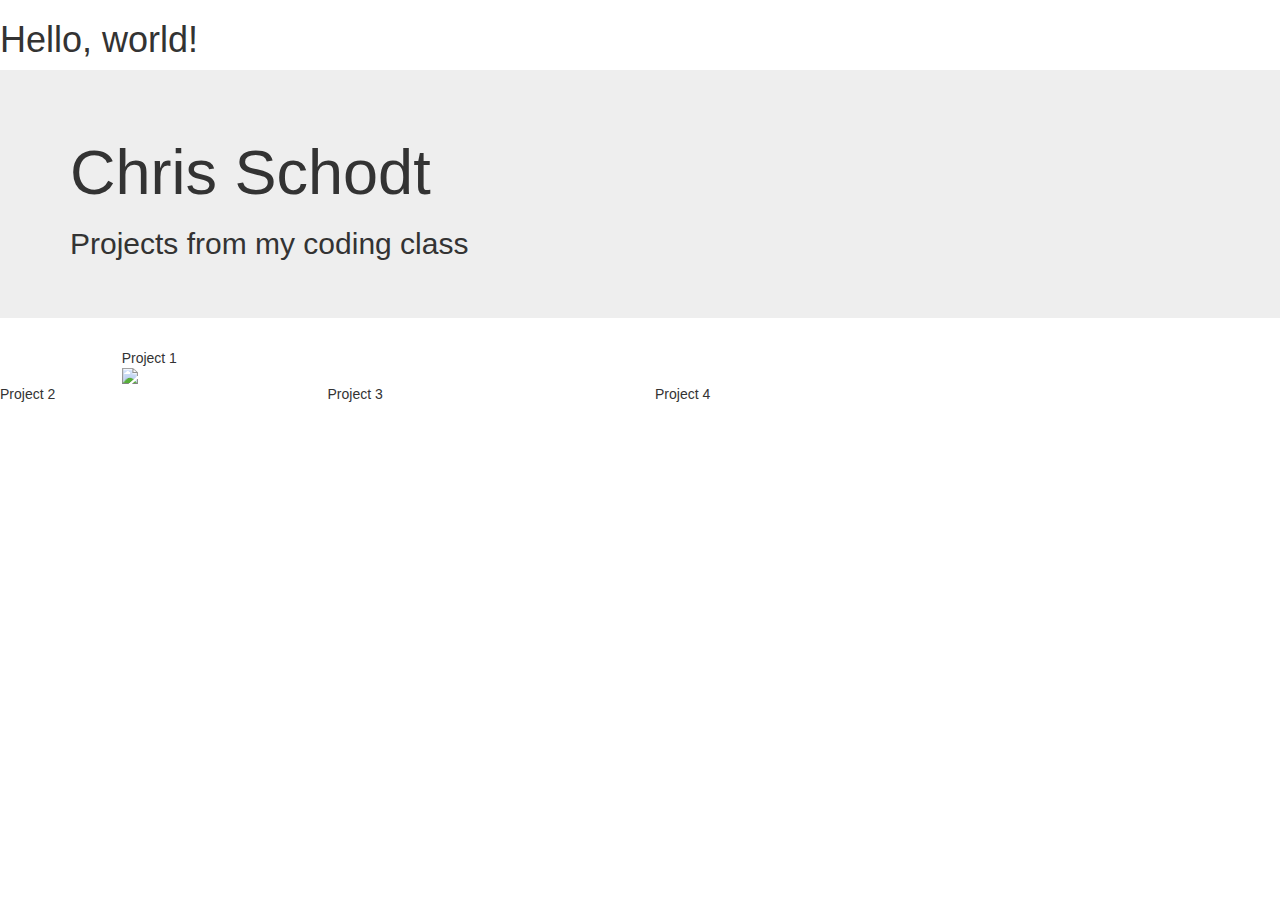
==== index.html @ e516d552 "HIV Chart" ====
<!DOCTYPE html>
<html lang="en">
  <head>
    <meta charset="utf-8">
    <meta http-equiv="X-UA-Compatible" content="IE=edge">
    <meta name="viewport" content="width=device-width, initial-scale=1">
    <title>C0ding</title>

    <!-- Bootstrap -->
    <link href="css/bootstrap.min.css" rel="stylesheet">

    <!-- HTML5 shim and Respond.js for IE8 support of HTML5 elements and media queries -->
    <!-- WARNING: Respond.js doesn't work if you view the page via file:// -->
    <!--[if lt IE 9]>
      <script src="https://oss.maxcdn.com/html5shiv/3.7.2/html5shiv.min.js"></script>
      <script src="https://oss.maxcdn.com/respond/1.4.2/respond.min.js"></script>
    <![endif]-->
  </head>
  <body>
    <h1>Hello, world!</h1>

<div class="jumbotron">
    <div class="container">
    	<h1>Chris Schodt</h1>
    	<h2>Projects from my coding class</h2>
    </div>
</div>

<div class="container-fluid">

    <div class="row">
    	<div class="col-md-10 col-md-offset-1"> 
    		Project 1
    		<br />
    		<a href="charts/HIVrateChart.html"><img class="center-block" src="images/examplescreenshot.png"/></a>

    	<div>
    </div>
    <div>
	


		</div>	
    	
    </div>

    <div class="row">
    	
    	<div class="col-sm-3"> Project 2 </div>
    	<div class="col-sm-3"> Project 3 </div>
    	<div class="col-sm-3"> Project 4 </div>
    </div>

</div>
    <!-- jQuery (necessary for Bootstrap's JavaScript plugins) -->
    <script src="https://ajax.googleapis.com/ajax/libs/jquery/1.11.1/jquery.min.js"></script>
    <!-- Include all compiled plugins (below), or include individual files as needed -->
    <script src="js/bootstrap.min.js"></script>
  </body>
</html>
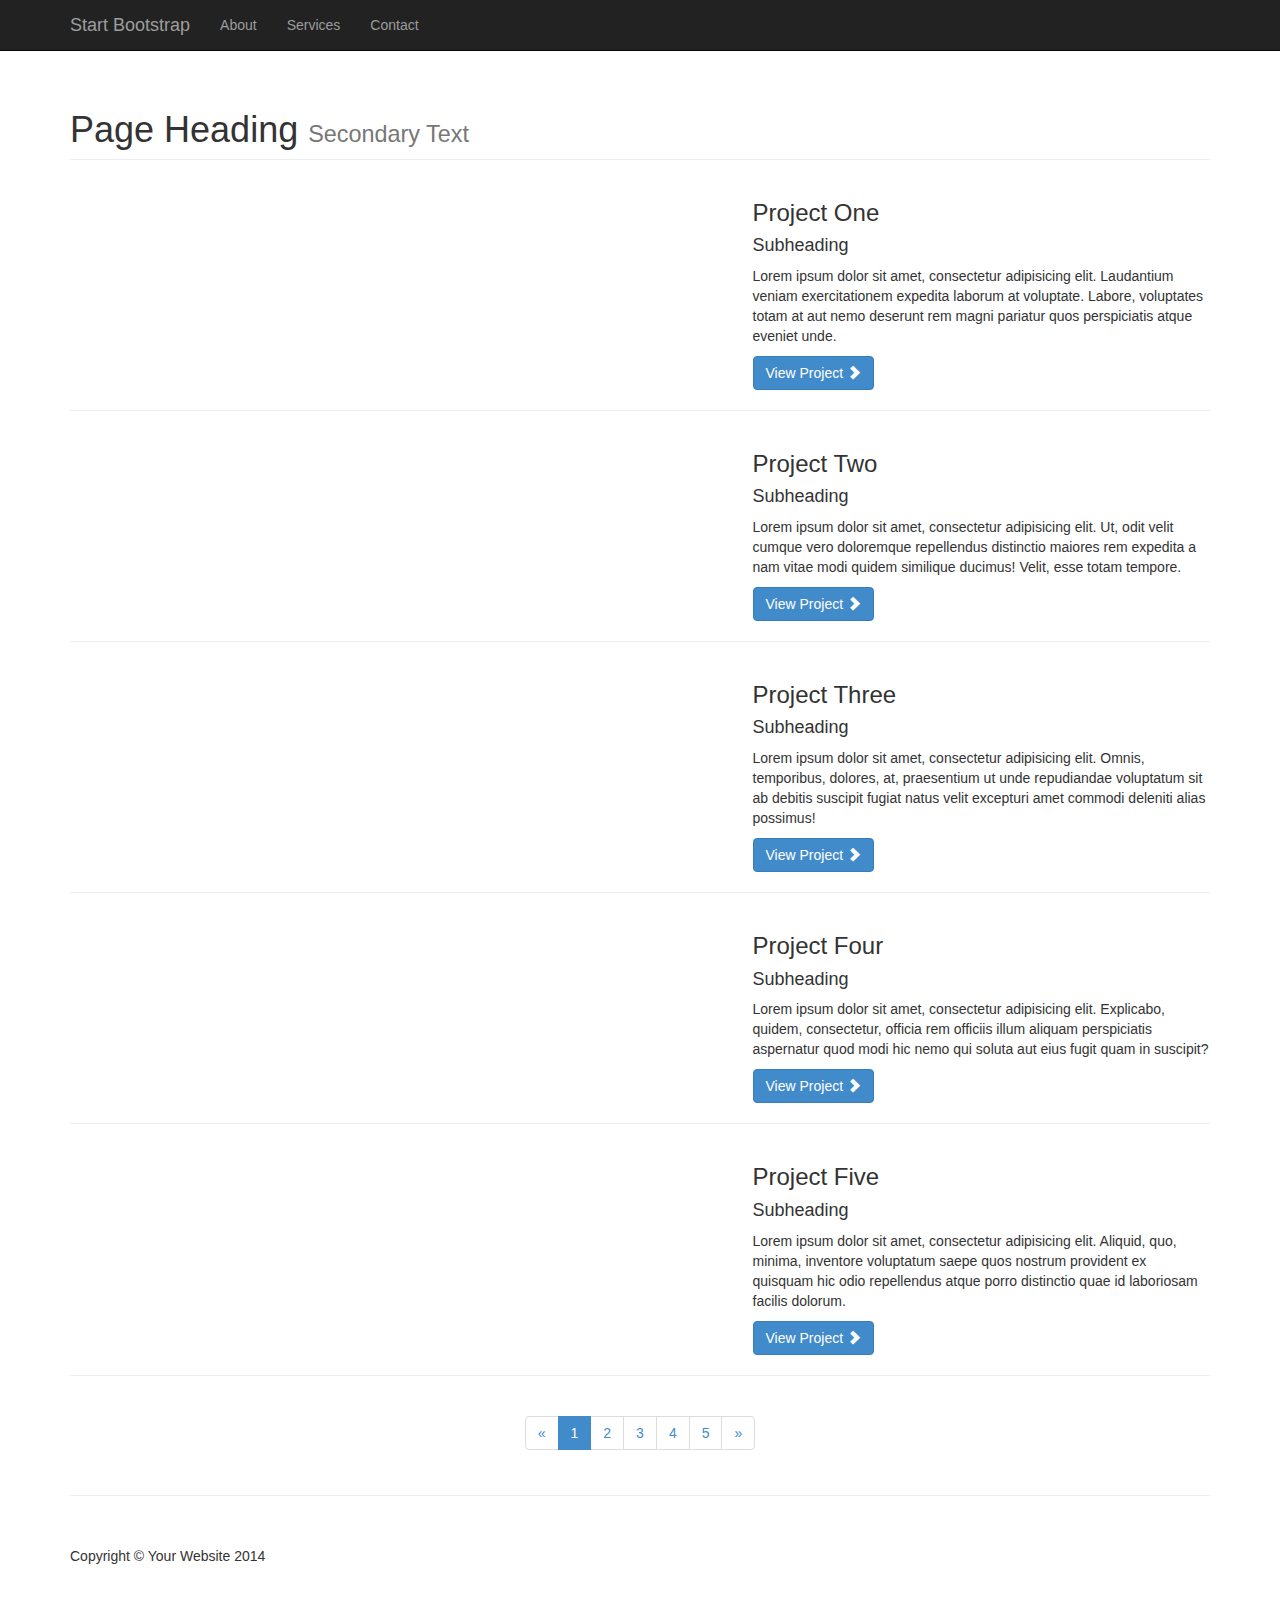
==== commit f20b6982: "1col" ====
--- a/index.html
+++ b/index.html
@@ -1,60 +1,220 @@
 <!DOCTYPE html>
 <html lang="en">
-  <head>
+
+<head>
+
     <meta charset="utf-8">
     <meta http-equiv="X-UA-Compatible" content="IE=edge">
     <meta name="viewport" content="width=device-width, initial-scale=1">
-    <title>C0ding</title>
-
-    <!-- Bootstrap -->
+    <meta name="description" content="">
+    <meta name="author" content="">
+
+    <title>1 Col Portfolio - Start Bootstrap Template</title>
+
+    <!-- Bootstrap Core CSS -->
     <link href="css/bootstrap.min.css" rel="stylesheet">
 
-    <!-- HTML5 shim and Respond.js for IE8 support of HTML5 elements and media queries -->
+    <!-- Custom CSS -->
+    <link href="css/1-col-portfolio.css" rel="stylesheet">
+
+    <!-- HTML5 Shim and Respond.js IE8 support of HTML5 elements and media queries -->
     <!-- WARNING: Respond.js doesn't work if you view the page via file:// -->
     <!--[if lt IE 9]>
-      <script src="https://oss.maxcdn.com/html5shiv/3.7.2/html5shiv.min.js"></script>
-      <script src="https://oss.maxcdn.com/respond/1.4.2/respond.min.js"></script>
+        <script src="https://oss.maxcdn.com/libs/html5shiv/3.7.0/html5shiv.js"></script>
+        <script src="https://oss.maxcdn.com/libs/respond.js/1.4.2/respond.min.js"></script>
     <![endif]-->
-  </head>
-  <body>
-    <h1>Hello, world!</h1>
-
-<div class="jumbotron">
+
+</head>
+
+<body>
+
+    <!-- Navigation -->
+    <nav class="navbar navbar-inverse navbar-fixed-top" role="navigation">
+        <div class="container">
+            <!-- Brand and toggle get grouped for better mobile display -->
+            <div class="navbar-header">
+                <button type="button" class="navbar-toggle" data-toggle="collapse" data-target="#bs-example-navbar-collapse-1">
+                    <span class="sr-only">Toggle navigation</span>
+                    <span class="icon-bar"></span>
+                    <span class="icon-bar"></span>
+                    <span class="icon-bar"></span>
+                </button>
+                <a class="navbar-brand" href="#">Start Bootstrap</a>
+            </div>
+            <!-- Collect the nav links, forms, and other content for toggling -->
+            <div class="collapse navbar-collapse" id="bs-example-navbar-collapse-1">
+                <ul class="nav navbar-nav">
+                    <li>
+                        <a href="#">About</a>
+                    </li>
+                    <li>
+                        <a href="#">Services</a>
+                    </li>
+                    <li>
+                        <a href="#">Contact</a>
+                    </li>
+                </ul>
+            </div>
+            <!-- /.navbar-collapse -->
+        </div>
+        <!-- /.container -->
+    </nav>
+
+    <!-- Page Content -->
     <div class="container">
-    	<h1>Chris Schodt</h1>
-    	<h2>Projects from my coding class</h2>
+
+        <!-- Page Heading -->
+        <div class="row">
+            <div class="col-lg-12">
+                <h1 class="page-header">Page Heading
+                    <small>Secondary Text</small>
+                </h1>
+            </div>
+        </div>
+        <!-- /.row -->
+
+        <!-- Project One -->
+        <div class="row">
+            <div class="col-md-7">
+                <a href="#">
+                    <img class="img-responsive" src="http://placehold.it/700x300" alt="">
+                </a>
+            </div>
+            <div class="col-md-5">
+                <h3>Project One</h3>
+                <h4>Subheading</h4>
+                <p>Lorem ipsum dolor sit amet, consectetur adipisicing elit. Laudantium veniam exercitationem expedita laborum at voluptate. Labore, voluptates totam at aut nemo deserunt rem magni pariatur quos perspiciatis atque eveniet unde.</p>
+                <a class="btn btn-primary" href="#">View Project <span class="glyphicon glyphicon-chevron-right"></span></a>
+            </div>
+        </div>
+        <!-- /.row -->
+
+        <hr>
+
+        <!-- Project Two -->
+        <div class="row">
+            <div class="col-md-7">
+                <a href="#">
+                    <img class="img-responsive" src="http://placehold.it/700x300" alt="">
+                </a>
+            </div>
+            <div class="col-md-5">
+                <h3>Project Two</h3>
+                <h4>Subheading</h4>
+                <p>Lorem ipsum dolor sit amet, consectetur adipisicing elit. Ut, odit velit cumque vero doloremque repellendus distinctio maiores rem expedita a nam vitae modi quidem similique ducimus! Velit, esse totam tempore.</p>
+                <a class="btn btn-primary" href="#">View Project <span class="glyphicon glyphicon-chevron-right"></span></a>
+            </div>
+        </div>
+        <!-- /.row -->
+
+        <hr>
+
+        <!-- Project Three -->
+        <div class="row">
+            <div class="col-md-7">
+                <a href="#">
+                    <img class="img-responsive" src="http://placehold.it/700x300" alt="">
+                </a>
+            </div>
+            <div class="col-md-5">
+                <h3>Project Three</h3>
+                <h4>Subheading</h4>
+                <p>Lorem ipsum dolor sit amet, consectetur adipisicing elit. Omnis, temporibus, dolores, at, praesentium ut unde repudiandae voluptatum sit ab debitis suscipit fugiat natus velit excepturi amet commodi deleniti alias possimus!</p>
+                <a class="btn btn-primary" href="#">View Project <span class="glyphicon glyphicon-chevron-right"></span></a>
+            </div>
+        </div>
+        <!-- /.row -->
+
+        <hr>
+
+        <!-- Project Four -->
+        <div class="row">
+
+            <div class="col-md-7">
+                <a href="#">
+                    <img class="img-responsive" src="http://placehold.it/700x300" alt="">
+                </a>
+            </div>
+            <div class="col-md-5">
+                <h3>Project Four</h3>
+                <h4>Subheading</h4>
+                <p>Lorem ipsum dolor sit amet, consectetur adipisicing elit. Explicabo, quidem, consectetur, officia rem officiis illum aliquam perspiciatis aspernatur quod modi hic nemo qui soluta aut eius fugit quam in suscipit?</p>
+                <a class="btn btn-primary" href="#">View Project <span class="glyphicon glyphicon-chevron-right"></span></a>
+            </div>
+        </div>
+        <!-- /.row -->
+
+        <hr>
+
+        <!-- Project Five -->
+        <div class="row">
+            <div class="col-md-7">
+                <a href="#">
+                    <img class="img-responsive" src="http://placehold.it/700x300" alt="">
+                </a>
+            </div>
+            <div class="col-md-5">
+                <h3>Project Five</h3>
+                <h4>Subheading</h4>
+                <p>Lorem ipsum dolor sit amet, consectetur adipisicing elit. Aliquid, quo, minima, inventore voluptatum saepe quos nostrum provident ex quisquam hic odio repellendus atque porro distinctio quae id laboriosam facilis dolorum.</p>
+                <a class="btn btn-primary" href="#">View Project <span class="glyphicon glyphicon-chevron-right"></span></a>
+            </div>
+        </div>
+        <!-- /.row -->
+
+        <hr>
+
+        <!-- Pagination -->
+        <div class="row text-center">
+            <div class="col-lg-12">
+                <ul class="pagination">
+                    <li>
+                        <a href="#">&laquo;</a>
+                    </li>
+                    <li class="active">
+                        <a href="#">1</a>
+                    </li>
+                    <li>
+                        <a href="#">2</a>
+                    </li>
+                    <li>
+                        <a href="#">3</a>
+                    </li>
+                    <li>
+                        <a href="#">4</a>
+                    </li>
+                    <li>
+                        <a href="#">5</a>
+                    </li>
+                    <li>
+                        <a href="#">&raquo;</a>
+                    </li>
+                </ul>
+            </div>
+        </div>
+        <!-- /.row -->
+
+        <hr>
+
+        <!-- Footer -->
+        <footer>
+            <div class="row">
+                <div class="col-lg-12">
+                    <p>Copyright &copy; Your Website 2014</p>
+                </div>
+            </div>
+            <!-- /.row -->
+        </footer>
+
     </div>
-</div>
-
-<div class="container-fluid">
-
-    <div class="row">
-    	<div class="col-md-10 col-md-offset-1"> 
-    		Project 1
-    		<br />
-    		<a href="charts/HIVrateChart.html"><img class="center-block" src="images/examplescreenshot.png"/></a>
-
-    	<div>
-    </div>
-    <div>
-	
-
-
-		</div>	
-    	
-    </div>
-
-    <div class="row">
-    	
-    	<div class="col-sm-3"> Project 2 </div>
-    	<div class="col-sm-3"> Project 3 </div>
-    	<div class="col-sm-3"> Project 4 </div>
-    </div>
-
-</div>
-    <!-- jQuery (necessary for Bootstrap's JavaScript plugins) -->
-    <script src="https://ajax.googleapis.com/ajax/libs/jquery/1.11.1/jquery.min.js"></script>
-    <!-- Include all compiled plugins (below), or include individual files as needed -->
+    <!-- /.container -->
+
+    <!-- jQuery -->
+    <script src="js/jquery.js"></script>
+
+    <!-- Bootstrap Core JavaScript -->
     <script src="js/bootstrap.min.js"></script>
-  </body>
-</html>+
+</body>
+
+</html>
--- a/css/1-col-portfolio.css
+++ b/css/1-col-portfolio.css
@@ -0,0 +1,13 @@
+/*!
+ * Start Bootstrap - 1 Col Portfolio HTML Template (http://startbootstrap.com)
+ * Code licensed under the Apache License v2.0.
+ * For details, see http://www.apache.org/licenses/LICENSE-2.0.
+ */
+
+body {
+    padding-top: 70px; /* Required padding for .navbar-fixed-top. Remove if using .navbar-static-top. Change if height of navigation changes. */
+}
+
+footer {
+    margin: 50px 0;
+}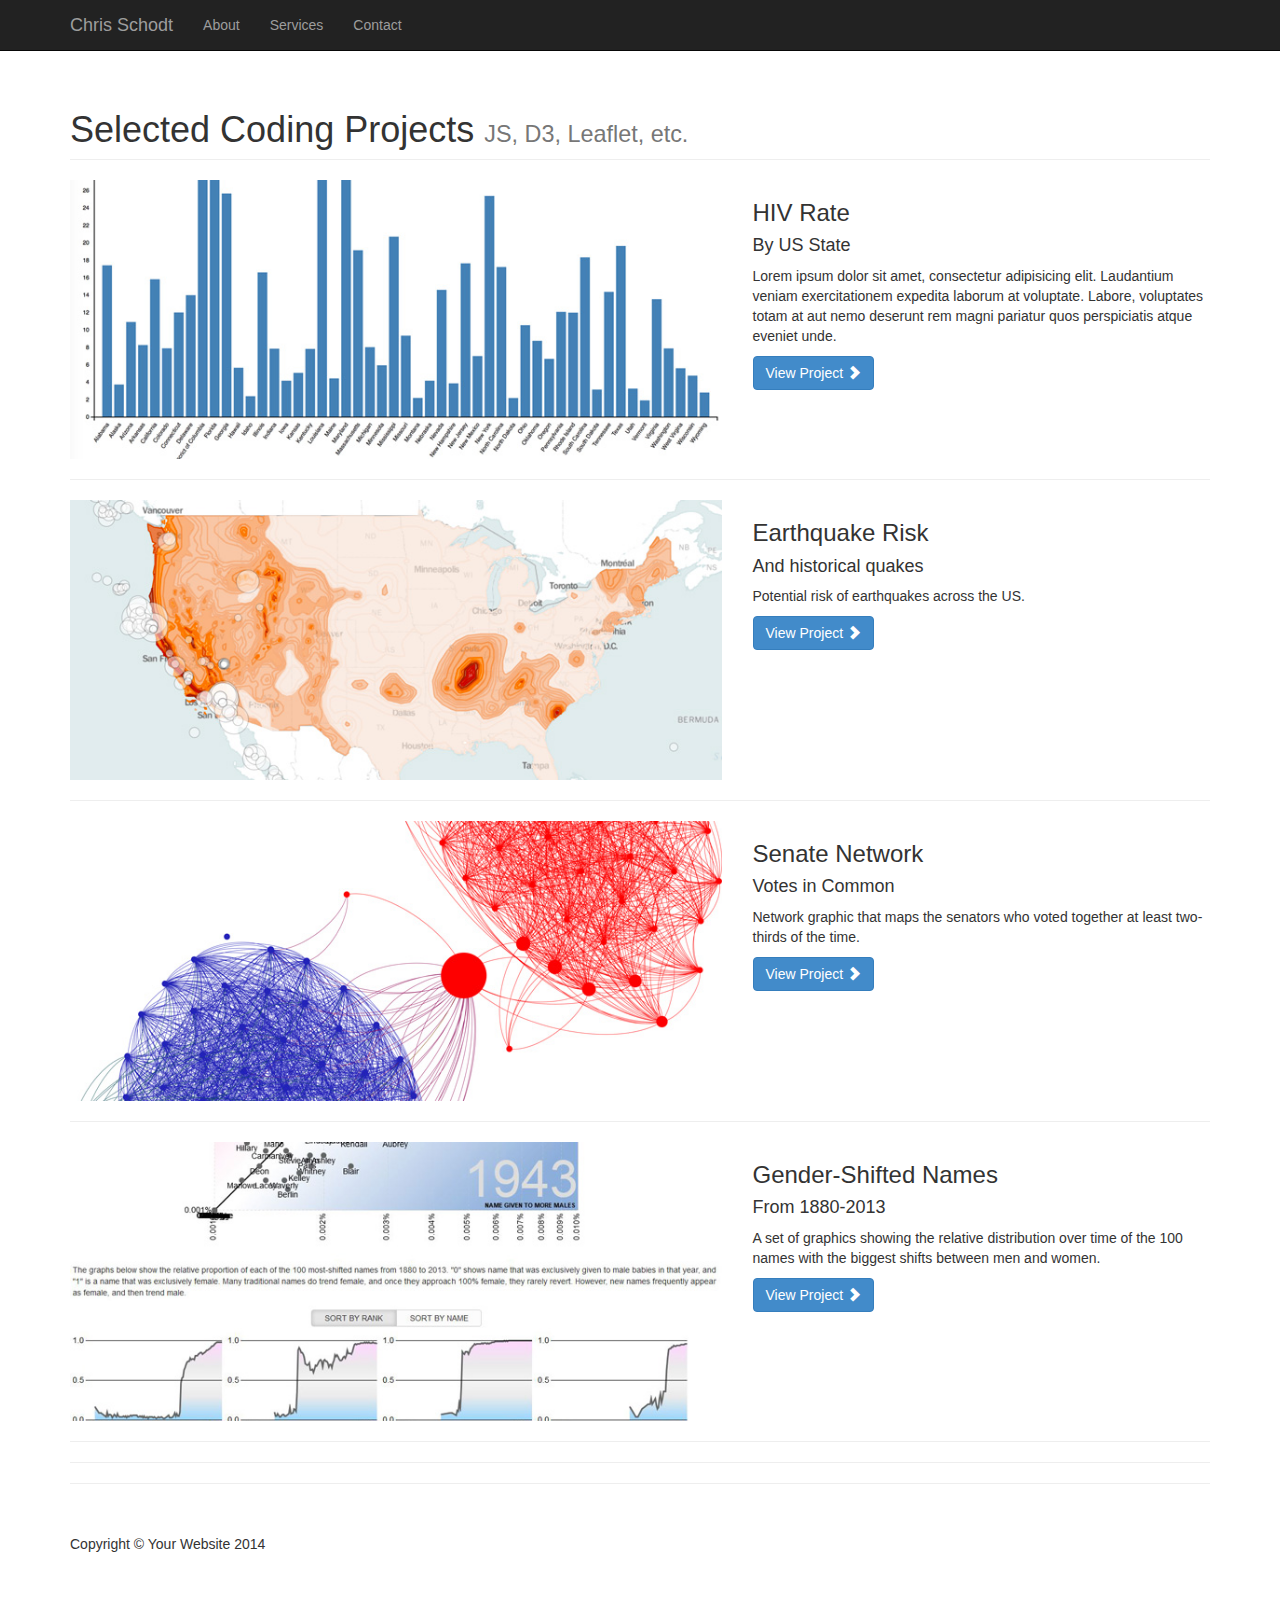
==== commit 0f27be6e: "portfolio final" ====
--- a/index.html
+++ b/index.html
@@ -9,7 +9,7 @@
     <meta name="description" content="">
     <meta name="author" content="">
 
-    <title>1 Col Portfolio - Start Bootstrap Template</title>
+    <title>codingProjects</title>
 
     <!-- Bootstrap Core CSS -->
     <link href="css/bootstrap.min.css" rel="stylesheet">
@@ -39,7 +39,7 @@
                     <span class="icon-bar"></span>
                     <span class="icon-bar"></span>
                 </button>
-                <a class="navbar-brand" href="#">Start Bootstrap</a>
+                <a class="navbar-brand" href="#">Chris Schodt</a>
             </div>
             <!-- Collect the nav links, forms, and other content for toggling -->
             <div class="collapse navbar-collapse" id="bs-example-navbar-collapse-1">
@@ -66,8 +66,8 @@
         <!-- Page Heading -->
         <div class="row">
             <div class="col-lg-12">
-                <h1 class="page-header">Page Heading
-                    <small>Secondary Text</small>
+                <h1 class="page-header">Selected Coding Projects
+                    <small>JS, D3, Leaflet, etc.</small>
                 </h1>
             </div>
         </div>
@@ -77,14 +77,14 @@
         <div class="row">
             <div class="col-md-7">
                 <a href="#">
-                    <img class="img-responsive" src="http://placehold.it/700x300" alt="">
-                </a>
-            </div>
-            <div class="col-md-5">
-                <h3>Project One</h3>
-                <h4>Subheading</h4>
+                    <img class="img-responsive" src="./img/HIVRate.jpg" alt="">
+                </a>
+            </div>
+            <div class="col-md-5">
+                <h3>HIV Rate</h3>
+                <h4>By US State</h4>
                 <p>Lorem ipsum dolor sit amet, consectetur adipisicing elit. Laudantium veniam exercitationem expedita laborum at voluptate. Labore, voluptates totam at aut nemo deserunt rem magni pariatur quos perspiciatis atque eveniet unde.</p>
-                <a class="btn btn-primary" href="#">View Project <span class="glyphicon glyphicon-chevron-right"></span></a>
+                <a class="btn btn-primary" href="/charts/HIVrateChart.html">View Project <span class="glyphicon glyphicon-chevron-right"></span></a>
             </div>
         </div>
         <!-- /.row -->
@@ -94,52 +94,52 @@
         <!-- Project Two -->
         <div class="row">
             <div class="col-md-7">
+                <a href="./charts/earthquakes.html">
+                    <img class="img-responsive" src="./img/quakes.jpg" alt="">
+                </a>
+            </div>
+            <div class="col-md-5">
+                <h3>Earthquake Risk</h3>
+                <h4>And historical quakes</h4>
+                <p>Potential risk of earthquakes across the US.</p>
+                <a class="btn btn-primary" href="/charts/earthquakes.html">View Project <span class="glyphicon glyphicon-chevron-right"></span></a>
+            </div>
+        </div>
+        <!-- /.row -->
+
+        <hr>
+
+        <!-- Project Three -->
+        <div class="row">
+            <div class="col-md-7">
+                <a href="./charts/senate/index.html">
+                    <img class="img-responsive" src="/img/SenateMap.jpg" alt="">
+                </a>
+            </div>
+            <div class="col-md-5">
+                <h3>Senate Network</h3>
+                <h4>Votes in Common</h4>
+                <p>Network graphic that maps the senators who voted together at least two-thirds of the time.</p>
+                <a class="btn btn-primary" href="/charts/senate/index.html">View Project <span class="glyphicon glyphicon-chevron-right"></span></a>
+            </div>
+        </div>
+        <!-- /.row -->
+
+        <hr>
+
+        <!-- Project Four -->
+        <div class="row">
+
+            <div class="col-md-7">
                 <a href="#">
-                    <img class="img-responsive" src="http://placehold.it/700x300" alt="">
-                </a>
-            </div>
-            <div class="col-md-5">
-                <h3>Project Two</h3>
-                <h4>Subheading</h4>
-                <p>Lorem ipsum dolor sit amet, consectetur adipisicing elit. Ut, odit velit cumque vero doloremque repellendus distinctio maiores rem expedita a nam vitae modi quidem similique ducimus! Velit, esse totam tempore.</p>
-                <a class="btn btn-primary" href="#">View Project <span class="glyphicon glyphicon-chevron-right"></span></a>
-            </div>
-        </div>
-        <!-- /.row -->
-
-        <hr>
-
-        <!-- Project Three -->
-        <div class="row">
-            <div class="col-md-7">
-                <a href="#">
-                    <img class="img-responsive" src="http://placehold.it/700x300" alt="">
-                </a>
-            </div>
-            <div class="col-md-5">
-                <h3>Project Three</h3>
-                <h4>Subheading</h4>
-                <p>Lorem ipsum dolor sit amet, consectetur adipisicing elit. Omnis, temporibus, dolores, at, praesentium ut unde repudiandae voluptatum sit ab debitis suscipit fugiat natus velit excepturi amet commodi deleniti alias possimus!</p>
-                <a class="btn btn-primary" href="#">View Project <span class="glyphicon glyphicon-chevron-right"></span></a>
-            </div>
-        </div>
-        <!-- /.row -->
-
-        <hr>
-
-        <!-- Project Four -->
-        <div class="row">
-
-            <div class="col-md-7">
-                <a href="#">
-                    <img class="img-responsive" src="http://placehold.it/700x300" alt="">
-                </a>
-            </div>
-            <div class="col-md-5">
-                <h3>Project Four</h3>
-                <h4>Subheading</h4>
-                <p>Lorem ipsum dolor sit amet, consectetur adipisicing elit. Explicabo, quidem, consectetur, officia rem officiis illum aliquam perspiciatis aspernatur quod modi hic nemo qui soluta aut eius fugit quam in suscipit?</p>
-                <a class="btn btn-primary" href="#">View Project <span class="glyphicon glyphicon-chevron-right"></span></a>
+                    <img class="img-responsive" src="img/names.jpg" alt="">
+                </a>
+            </div>
+            <div class="col-md-5">
+                <h3>Gender-Shifted Names</h3>
+                <h4>From 1880-2013</h4>
+                <p>A set of graphics showing the relative distribution over time of the 100 names with the biggest shifts between men and women.</p>
+                <a class="btn btn-primary" href="/names/index.html">View Project <span class="glyphicon glyphicon-chevron-right"></span></a>
             </div>
         </div>
         <!-- /.row -->
@@ -147,7 +147,7 @@
         <hr>
 
         <!-- Project Five -->
-        <div class="row">
+<!--         <div class="row">
             <div class="col-md-7">
                 <a href="#">
                     <img class="img-responsive" src="http://placehold.it/700x300" alt="">
@@ -159,13 +159,13 @@
                 <p>Lorem ipsum dolor sit amet, consectetur adipisicing elit. Aliquid, quo, minima, inventore voluptatum saepe quos nostrum provident ex quisquam hic odio repellendus atque porro distinctio quae id laboriosam facilis dolorum.</p>
                 <a class="btn btn-primary" href="#">View Project <span class="glyphicon glyphicon-chevron-right"></span></a>
             </div>
-        </div>
+        </div> -->
         <!-- /.row -->
 
         <hr>
 
         <!-- Pagination -->
-        <div class="row text-center">
+      <!--   <div class="row text-center">
             <div class="col-lg-12">
                 <ul class="pagination">
                     <li>
@@ -191,7 +191,7 @@
                     </li>
                 </ul>
             </div>
-        </div>
+        </div> -->
         <!-- /.row -->
 
         <hr>
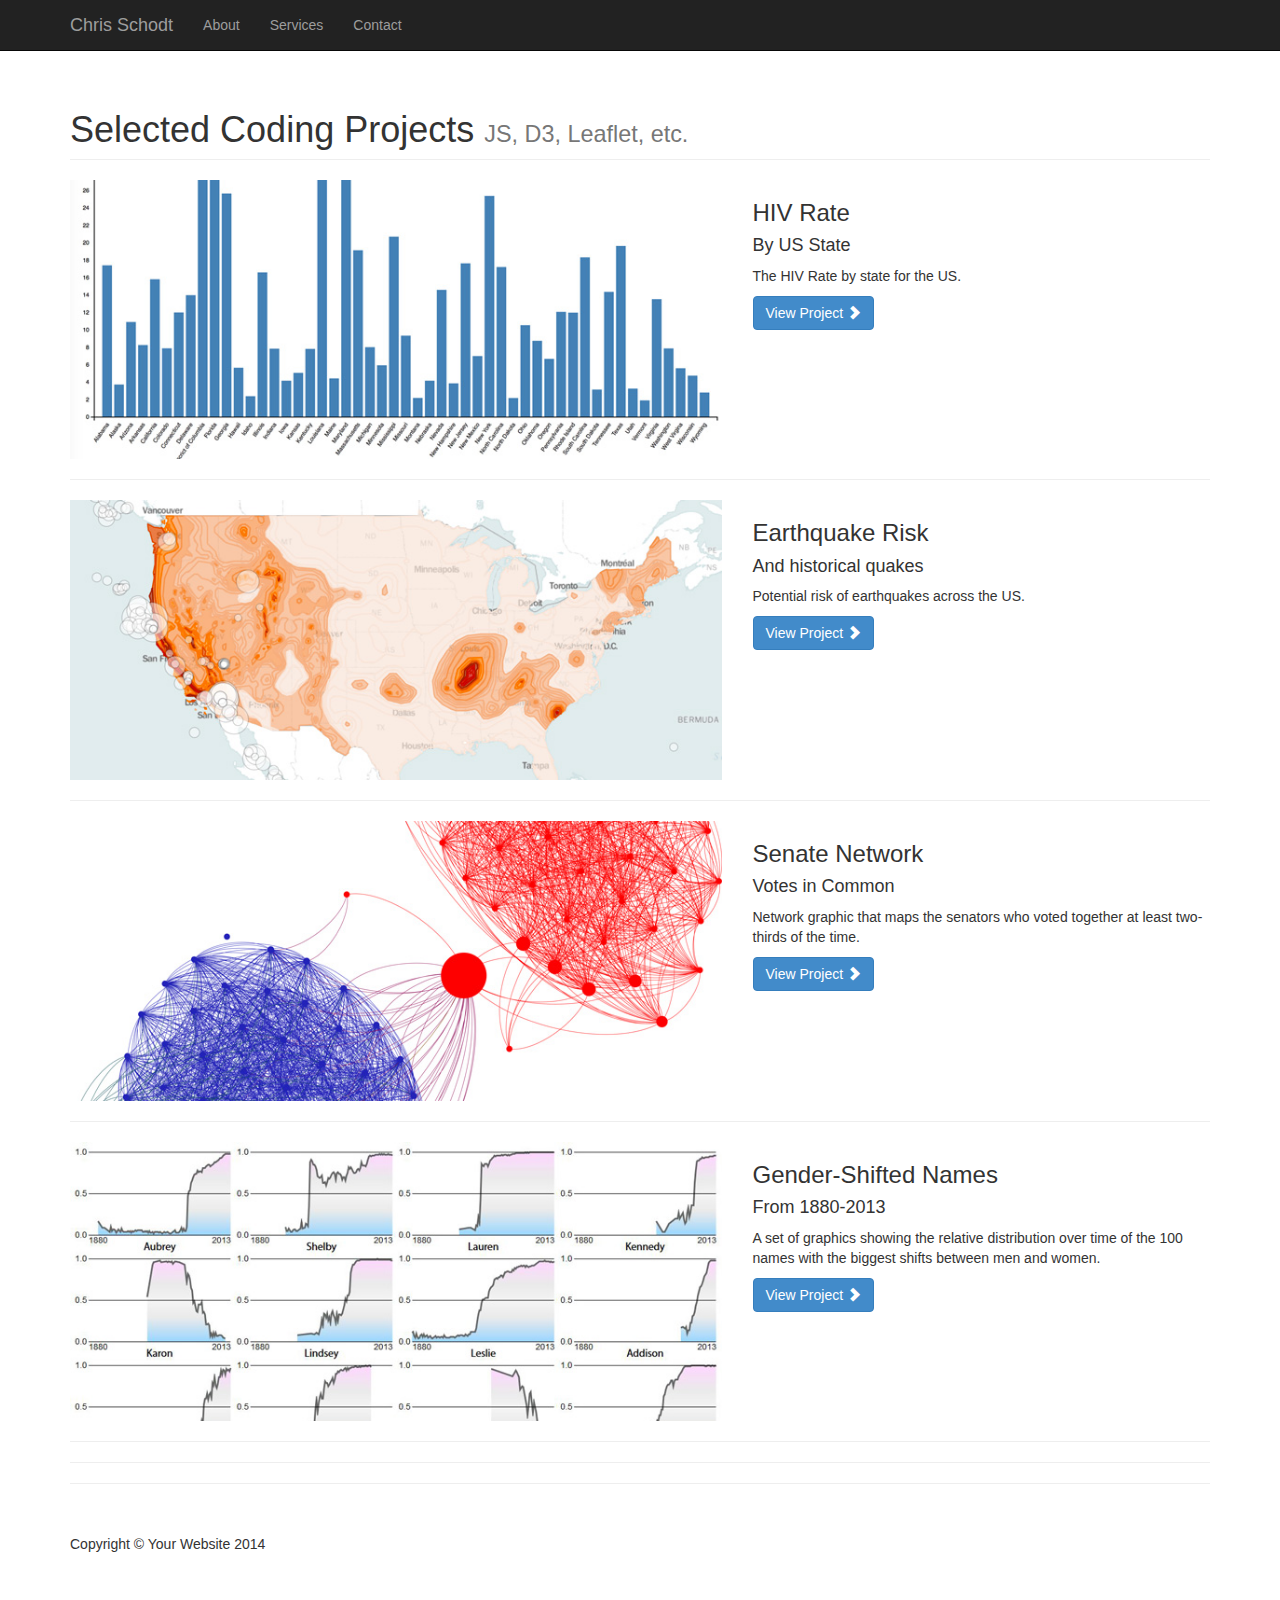
==== commit c9ed696d: "portfolio updates" ====
--- a/index.html
+++ b/index.html
@@ -76,14 +76,14 @@
         <!-- Project One -->
         <div class="row">
             <div class="col-md-7">
-                <a href="#">
-                    <img class="img-responsive" src="./img/HIVRate.jpg" alt="">
+                <a href="/charts/HIVrateChart.html">
+                    <img class="img-responsive" src="/img/HIVRate.jpg" alt="">
                 </a>
             </div>
             <div class="col-md-5">
                 <h3>HIV Rate</h3>
                 <h4>By US State</h4>
-                <p>Lorem ipsum dolor sit amet, consectetur adipisicing elit. Laudantium veniam exercitationem expedita laborum at voluptate. Labore, voluptates totam at aut nemo deserunt rem magni pariatur quos perspiciatis atque eveniet unde.</p>
+                <p>The HIV Rate by state for the US.</p>
                 <a class="btn btn-primary" href="/charts/HIVrateChart.html">View Project <span class="glyphicon glyphicon-chevron-right"></span></a>
             </div>
         </div>
@@ -139,7 +139,7 @@
                 <h3>Gender-Shifted Names</h3>
                 <h4>From 1880-2013</h4>
                 <p>A set of graphics showing the relative distribution over time of the 100 names with the biggest shifts between men and women.</p>
-                <a class="btn btn-primary" href="/names/index.html">View Project <span class="glyphicon glyphicon-chevron-right"></span></a>
+                <a class="btn btn-primary" href="/names/names.html">View Project <span class="glyphicon glyphicon-chevron-right"></span></a>
             </div>
         </div>
         <!-- /.row -->
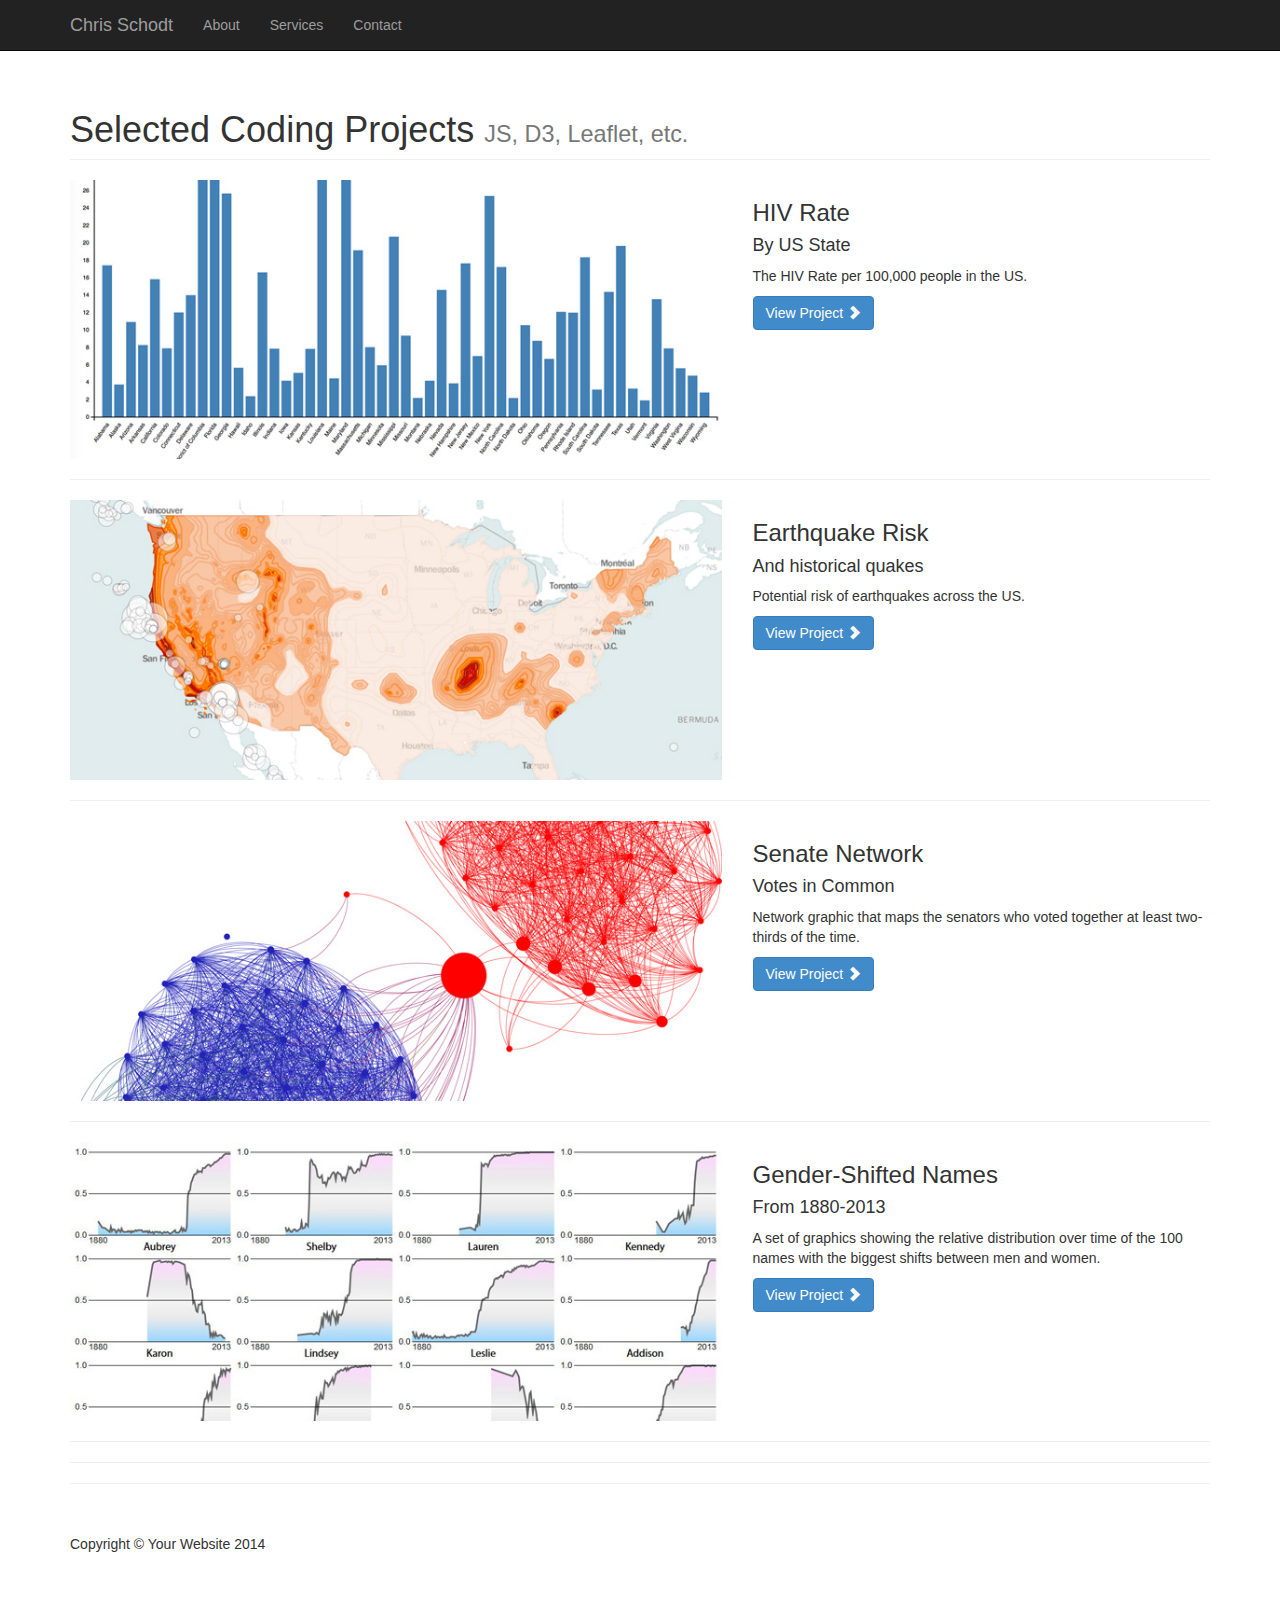
==== commit c6387e6d: "blagh" ====
--- a/index.html
+++ b/index.html
@@ -76,15 +76,15 @@
         <!-- Project One -->
         <div class="row">
             <div class="col-md-7">
-                <a href="/charts/HIVrateChart.html">
+                <a href="./charts/HIVrateChart.html">
                     <img class="img-responsive" src="/img/HIVRate.jpg" alt="">
                 </a>
             </div>
             <div class="col-md-5">
                 <h3>HIV Rate</h3>
                 <h4>By US State</h4>
-                <p>The HIV Rate by state for the US.</p>
-                <a class="btn btn-primary" href="/charts/HIVrateChart.html">View Project <span class="glyphicon glyphicon-chevron-right"></span></a>
+                <p>The HIV Rate per 100,000 people in the US.</p>
+                <a class="btn btn-primary" href="./charts/HIVrateChart.html">View Project <span class="glyphicon glyphicon-chevron-right"></span></a>
             </div>
         </div>
         <!-- /.row -->
@@ -131,7 +131,7 @@
         <div class="row">
 
             <div class="col-md-7">
-                <a href="#">
+                <a href="/names/names.html">
                     <img class="img-responsive" src="img/names.jpg" alt="">
                 </a>
             </div>
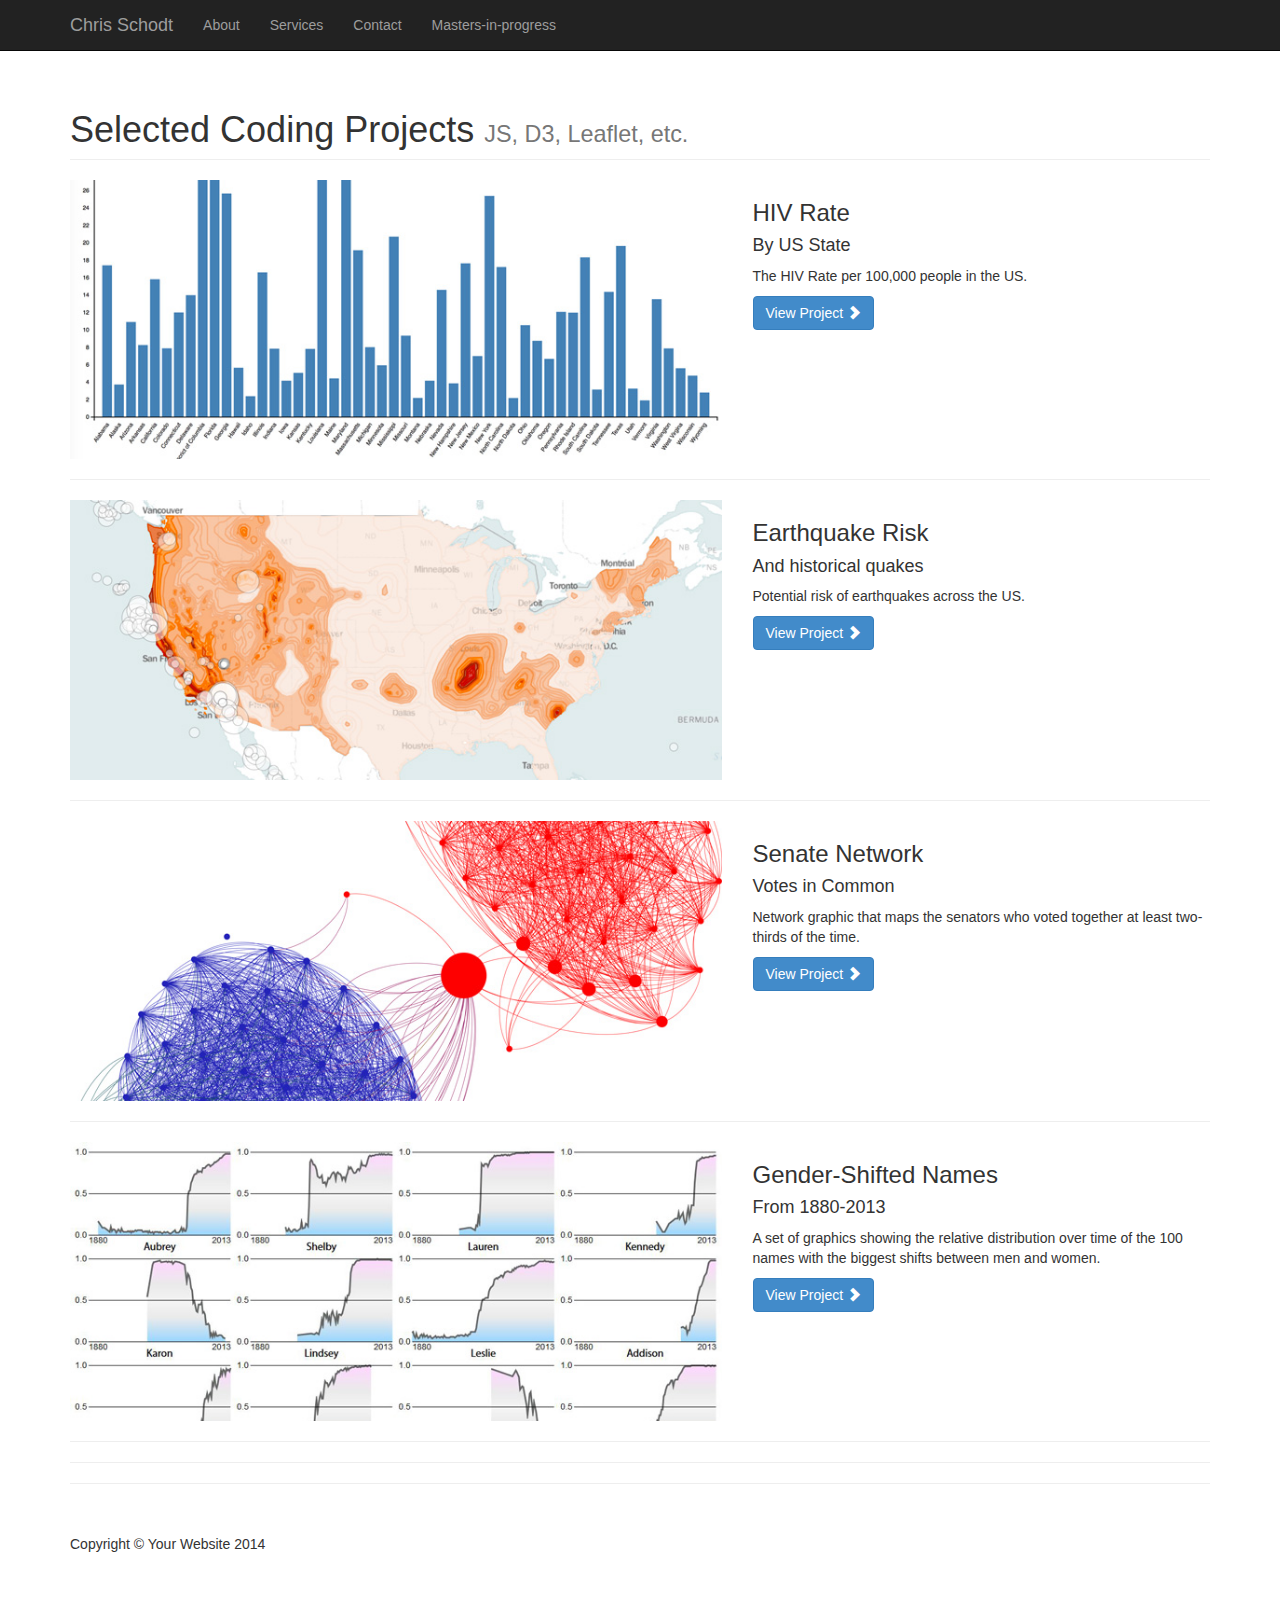
==== commit 5f02c948: "Added Masters Template" ====
--- a/index.html
+++ b/index.html
@@ -53,6 +53,9 @@
                     <li>
                         <a href="#">Contact</a>
                     </li>
+                       <li>
+                        <a href="/MastersTemplate/index.html">Masters-in-progress</a>
+                    </li>
                 </ul>
             </div>
             <!-- /.navbar-collapse -->
@@ -76,7 +79,7 @@
         <!-- Project One -->
         <div class="row">
             <div class="col-md-7">
-                <a href="./charts/HIVrateChart.html">
+                <a href="charts/HIVrateChart.html">
                     <img class="img-responsive" src="/img/HIVRate.jpg" alt="">
                 </a>
             </div>
@@ -84,7 +87,7 @@
                 <h3>HIV Rate</h3>
                 <h4>By US State</h4>
                 <p>The HIV Rate per 100,000 people in the US.</p>
-                <a class="btn btn-primary" href="./charts/HIVrateChart.html">View Project <span class="glyphicon glyphicon-chevron-right"></span></a>
+                <a class="btn btn-primary" href="charts/HIVrateChart.html">View Project <span class="glyphicon glyphicon-chevron-right"></span></a>
             </div>
         </div>
         <!-- /.row -->
